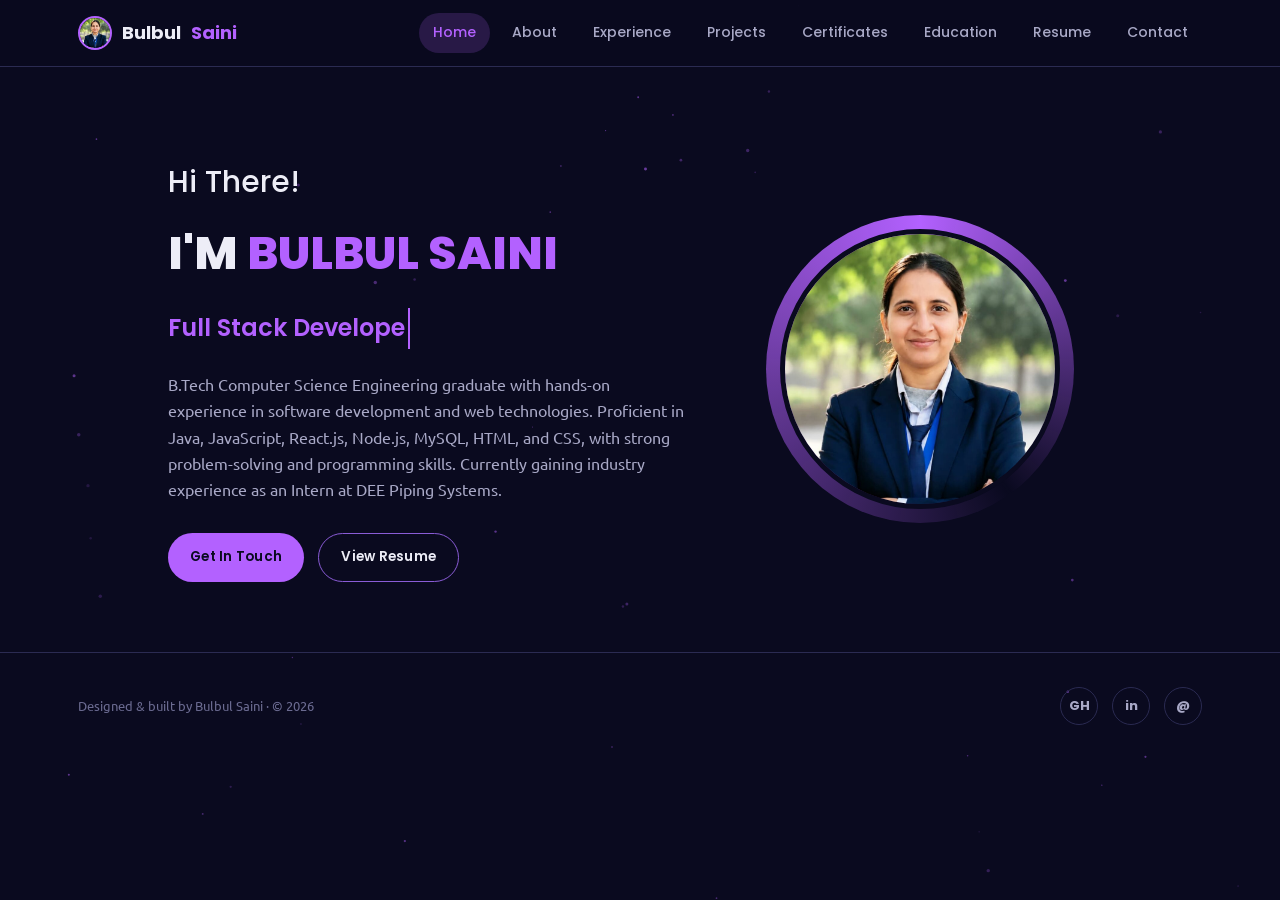
==== index.html @ fbf09c6c "Add files via upload" ====
<!DOCTYPE html>
<html lang="en">
<head>
<meta charset="UTF-8">
<meta name="viewport" content="width=device-width, initial-scale=1.0">
<title>Home — Bulbul Saini</title>
<link rel="stylesheet" href="styles.css">
</head>
<body>
<canvas id="particle-canvas"></canvas>
<nav class="navbar">
    <div class="navbar-inner">
      <a href="index.html" class="brand">
        <img src="assets/img/profile.jpg" class="brand-avatar" alt="Bulbul Saini">
        Bulbul <span>Saini</span>
      </a>
      <div class="nav-links" id="navLinks">
        <a href="index.html" class="active">Home</a>
        <a href="about.html">About</a>
        <a href="experience.html">Experience</a>
        <a href="projects.html">Projects</a>
        <a href="certificates.html">Certificates</a>
        <a href="education.html">Education</a>
        <a href="resume.html">Resume</a>
        <a href="contact.html">Contact</a>
      </div>
      <button class="nav-toggle" id="navToggle" aria-label="Toggle menu">&#9776;</button>
    </div>
  </nav>
<main>
  <section class="hero">
    <div class="wrap">
      <div class="hero-grid">
        <div>
          <div class="hero-hi">Hi There! </div>
          <div class="hero-name">I'M <span class="purple">BULBUL SAINI</span></div>
          <div class="hero-type" id="typeTarget"></div>
          <p class="hero-summary">
            B.Tech Computer Science Engineering graduate with hands-on experience in software development
            and web technologies. Proficient in Java, JavaScript, React.js, Node.js, MySQL, HTML, and CSS,
            with strong problem-solving and programming skills. Currently gaining industry experience as an
            Intern at DEE Piping Systems.
          </p>
          <div class="hero-cta">
            <a class="btn btn-primary" href="contact.html">Get In Touch</a>
            <a class="btn btn-ghost" href="resume.html">View Resume</a>
          </div>
        </div>
        <div class="hero-photo-wrap">
          <div class="hero-photo-ring"></div>
          <div class="hero-photo"><img src="assets/img/profile.jpg" alt="Bulbul Saini"></div>
        </div>
      </div>
    </div>
  </section>
</main>
<footer>
    <div class="footer-inner">
      <div class="footer-text">Designed &amp; built by Bulbul Saini &middot; &copy; 2026</div>
      <div class="footer-social">
        <a href="https://github.com/bulbulsaini" target="_blank" rel="noopener" aria-label="GitHub">GH</a>
        <a href="https://www.linkedin.com/in/bulbul-saini-715309261/" target="_blank" rel="noopener" aria-label="LinkedIn">in</a>
        <a href="mailto:since2008bulbul@gmail.com" aria-label="Email">@</a>
      </div>
    </div>
  </footer>
<script src="site.js"></script>
<script>
  initTypewriter('typeTarget', ['Full Stack Developer', 'Java Developer', 'React.js Developer', 'Problem Solver'], { typeSpeed: 65, deleteSpeed: 35, pause: 1300 });
</script>
</body>
</html>
---- styles.css ----
@import url('https://fonts.googleapis.com/css2?family=Poppins:wght@400;500;600;700;800&family=Ubuntu:wght@400;500;700&display=swap');

:root{
  --bg: #0a0a1f;
  --bg-alt: #0f0f2b;
  --card: #14142e;
  --card-raised: #1a1a38;
  --line: #2b2b52;
  --purple: #b361ff;
  --purple-dim: #8a5cd6;
  --purple-glow: rgba(179,97,255,0.18);
  --text: #ededf7;
  --text-dim: #a9a9c7;
  --text-faint: #6b6b91;
  --font-display: 'Poppins', sans-serif;
  --font-body: 'Ubuntu', sans-serif;
  --sidebar-w: 230px;
}

*{ margin:0; padding:0; box-sizing:border-box; }
html{ scroll-behavior:smooth; }
body{
  background: var(--bg);
  color: var(--text);
  font-family: var(--font-body);
  line-height: 1.7;
  -webkit-font-smoothing:antialiased;
  position: relative;
  overflow-x: hidden;
}
@media (prefers-reduced-motion: reduce){
  *{ animation-duration: 0.01ms !important; animation-iteration-count: 1 !important; transition-duration: 0.01ms !important; }
}
a{ color:inherit; text-decoration:none; }
:focus-visible{ outline: 2px solid var(--purple); outline-offset: 3px; }
ul{ list-style:none; }
img{ max-width:100%; display:block; }

/* ---------- PARTICLE CANVAS ---------- */
#particle-canvas{
  position: fixed; inset:0; z-index:0; pointer-events:none;
}

/* ---------- NAVBAR ---------- */
.navbar{
  position: sticky; top:0; z-index: 100;
  background: rgba(10,10,31,0.85);
  backdrop-filter: blur(10px);
  border-bottom: 1px solid var(--line);
}
.navbar-inner{
  max-width: 1180px; margin: 0 auto; padding: 0 28px;
  display:flex; align-items:center; justify-content:space-between; height: 66px;
}
.brand{ display:flex; align-items:center; gap:10px; font-family: var(--font-display); font-weight:700; font-size:18px; }
.brand-avatar{
  width:34px; height:34px; border-radius:50%; object-fit:cover;
  border: 2px solid var(--purple);
}
.brand span{ color: var(--purple); }
.nav-links{ display:flex; gap: 8px; align-items:center; }
.nav-links a{
  font-family: var(--font-display); font-size: 14px; font-weight:500; color: var(--text-dim);
  padding: 8px 14px; border-radius: 20px; transition: color .15s, background .15s;
}
.nav-links a:hover{ color: var(--text); background: var(--card-raised); }
.nav-links a.active{ color: var(--purple); background: var(--purple-glow); }
.nav-toggle{
  display:none; background:none; border: 1px solid var(--line); color: var(--text);
  width: 42px; height:42px; border-radius: 8px; font-size: 18px; cursor: pointer;
}
@media (max-width: 820px){
  .nav-links{
    position: fixed; top: 66px; right: 0; height: calc(100vh - 66px); width: 68vw; max-width: 280px;
    background: var(--bg-alt); border-left: 1px solid var(--line);
    flex-direction: column; align-items: stretch; padding: 20px; gap: 6px;
    transform: translateX(100%); transition: transform .25s ease; z-index: 99;
  }
  .nav-links.open{ transform: translateX(0); }
  .nav-links a{ padding: 12px 14px; }
  .nav-toggle{ display:block; }
}

/* ---------- SHELL ---------- */
main{ position: relative; z-index: 1; }
.wrap{ max-width: 1000px; margin: 0 auto; padding: 0 28px; }
.wrap-narrow{ max-width: 760px; margin: 0 auto; padding: 0 28px; }

.page-header{ padding: 70px 0 20px; text-align:center; }
.page-eyebrow{
  font-family: var(--font-display); font-size: 12px; letter-spacing: 0.12em; text-transform: uppercase;
  color: var(--purple); margin-bottom: 10px; font-weight: 600;
}
.page-title{
  font-family: var(--font-display); font-weight: 700; font-size: clamp(28px, 4.5vw, 40px);
}
.page-sub{ color: var(--text-dim); max-width: 560px; margin: 14px auto 0; }

/* ---------- HERO ---------- */
.hero{ padding: 90px 0 70px; }
.hero-grid{ display:grid; grid-template-columns: 1.15fr 0.85fr; gap: 40px; align-items:center; }
@media (max-width: 860px){ .hero-grid{ grid-template-columns: 1fr; } .hero-photo-wrap{ order:-1; margin: 0 auto 20px;} }

.hero-hi{ font-family: var(--font-display); font-size: clamp(22px, 3vw, 30px); font-weight:500; }
.hero-name{
  font-family: var(--font-display); font-weight: 800; font-size: clamp(30px, 5vw, 46px); margin-top: 6px;
}
.hero-name .purple{ color: var(--purple); }
.hero-type{
  margin-top: 16px; font-family: var(--font-display); font-size: clamp(18px, 2.6vw, 24px); font-weight:600; color: var(--purple);
  min-height: 34px;
}
.hero-type .cursor{ display:inline-block; width: 2px; background: var(--purple); margin-left: 3px; animation: blink 0.9s steps(1) infinite; }
@keyframes blink{ 50%{ opacity:0; } }

.hero-summary{ margin-top: 22px; color: var(--text-dim); max-width: 520px; font-size: 15.5px; }
.hero-cta{ margin-top: 30px; display:flex; gap: 14px; flex-wrap: wrap; }

.hero-photo-wrap{
  position: relative; width: 280px; height: 280px; margin: 0 auto; justify-self:center;
}
.hero-photo-ring{
  position:absolute; inset:-14px; border-radius: 50%;
  background: conic-gradient(from 0deg, var(--purple), transparent 40%, var(--purple));
  animation: spin 6s linear infinite;
}
@keyframes spin{ to{ transform: rotate(360deg); } }
.hero-photo{
  position:relative; width:280px; height:280px; border-radius:50%; overflow:hidden;
  border: 5px solid var(--bg); object-fit: cover;
}
.hero-photo img{ width:100%; height:100%; object-fit:cover; }

/* ---------- BUTTONS ---------- */
.btn{
  font-family: var(--font-display); font-size: 13.5px; font-weight: 600; letter-spacing:0.02em;
  padding: 12px 22px; border-radius: 26px; display:inline-flex; align-items:center; gap: 8px;
  transition: transform .15s, box-shadow .15s, background .15s, border-color .15s;
}
.btn-primary{ background: var(--purple); color: #0a0a1f; }
.btn-primary:hover{ transform: translateY(-2px); box-shadow: 0 8px 24px var(--purple-glow); }
.btn-ghost{ border: 1.5px solid var(--purple-dim); color: var(--text); }
.btn-ghost:hover{ border-color: var(--purple); color: var(--purple); transform: translateY(-2px); }

/* ---------- SECTION ---------- */
section{ padding: 20px 0 70px; }

/* ---------- ABOUT CARD ---------- */
.about-card{
  background: var(--card); border: 1px solid var(--line); border-radius: 14px; padding: 34px 36px;
  max-width: 760px; margin: 0 auto;
}
.about-card p{ color: var(--text-dim); font-size: 15.5px; }
.about-card .purple{ color: var(--purple); font-weight: 600; }

.subsys-grid{ display:grid; grid-template-columns: repeat(2, 1fr); gap: 14px; margin-top: 40px; max-width: 760px; margin-left:auto; margin-right:auto; }
@media (max-width: 700px){ .subsys-grid{ grid-template-columns: 1fr; } }
.subsys{ border: 1px solid var(--line); border-radius: 12px; padding: 20px 22px; background: var(--card); }
.subsys-title{ font-family: var(--font-display); font-size: 12px; letter-spacing: 0.08em; text-transform: uppercase; color: var(--purple); margin-bottom: 12px; font-weight:600; }
.subsys-items{ display:flex; flex-wrap:wrap; gap: 8px; }
.chip{ font-size: 13px; color: var(--text); background: var(--card-raised); border: 1px solid var(--line); padding: 6px 13px; border-radius: 16px; }

/* ---------- EXPERIENCE (LOG) ---------- */
.log{ position: relative; padding-left: 30px; max-width: 760px; margin: 0 auto; }
.log::before{ content:''; position:absolute; left: 5px; top: 6px; bottom: 6px; width: 2px; background: var(--line); }
.log-entry{ position: relative; padding-bottom: 44px; }
.log-entry:last-child{ padding-bottom: 0; }
.log-marker{ position:absolute; left: -30px; top: 4px; width: 12px; height: 12px; border-radius: 50%; background: var(--purple); box-shadow: 0 0 0 4px var(--purple-glow); }
.log-marker.dim{ background: var(--text-faint); box-shadow:none; }
.log-top{ display:flex; flex-wrap:wrap; align-items:baseline; justify-content:space-between; gap: 8px; margin-bottom: 4px;}
.log-role{ font-family: var(--font-display); font-weight: 700; font-size: 18px; }
.log-date{ font-family: var(--font-display); font-size: 12.5px; color: var(--text-faint); white-space: nowrap; }
.log-org{ font-size: 14.5px; color: var(--purple); margin-bottom: 12px; font-weight:500; }
.log-meta{ display:flex; gap:8px; flex-wrap:wrap; margin-bottom: 12px; }
.tag{
  font-family: var(--font-display); font-size: 11px; font-weight:500; color: var(--text-dim);
  border: 1px solid var(--line); padding: 3px 11px; border-radius: 12px;
}
.tag.live{ color: var(--purple); border-color: var(--purple-dim); }
.log li{ position: relative; padding-left: 18px; color: var(--text-dim); font-size: 14.5px; margin-bottom: 7px; }
.log li::before{ content:'▹'; position:absolute; left:0; color: var(--purple); }

/* ---------- PROJECTS ---------- */
.proj-grid{ display:grid; grid-template-columns: 1fr 1fr; gap: 20px; max-width: 900px; margin: 0 auto; }
@media (max-width: 700px){ .proj-grid{ grid-template-columns: 1fr; } }
.proj-card{ background: var(--card); border: 1px solid var(--line); border-radius: 14px; padding: 26px; transition: transform .18s, border-color .18s; }
.proj-card:hover{ transform: translateY(-4px); border-color: var(--purple-dim); }
.proj-card.wide{ grid-column: 1 / -1; }
.proj-name{ font-family: var(--font-display); font-weight: 700; font-size: 18px; margin-bottom: 10px; color: var(--text); }
.proj-desc{ color: var(--text-dim); font-size: 14px; margin-bottom: 16px; }
.proj-stack{ display:flex; gap: 7px; flex-wrap: wrap; }
.proj-link{
  display:inline-flex; align-items:center; gap:6px; margin-top: 16px;
  font-family: var(--font-display); font-size: 12.5px; font-weight:600; color: var(--purple);
  border: 1px solid var(--purple-dim); padding: 7px 14px; border-radius: 16px;
  transition: background .15s, color .15s;
}
.proj-link:hover{ background: var(--purple-glow); }

/* ---------- CERTIFICATES / EDU GALLERY ---------- */
.cert-grid{ display:grid; grid-template-columns: repeat(2, 1fr); gap: 22px; max-width: 900px; margin: 0 auto; }
@media (max-width: 700px){ .cert-grid{ grid-template-columns: 1fr; } }
.cert-card{
  background: var(--card); border: 1px solid var(--line); border-radius: 14px; overflow:hidden;
  transition: transform .18s, border-color .18s;
}
.cert-card:hover{ transform: translateY(-4px); border-color: var(--purple-dim); }
.cert-thumb{ aspect-ratio: 4/3; overflow:hidden; background: #fff; }
.cert-thumb img{ width:100%; height:100%; object-fit: contain; }
.cert-body{ padding: 18px 20px 22px; }
.cert-name{ font-family: var(--font-display); font-weight:600; font-size: 15px; margin-bottom: 4px; }
.cert-org{ font-size: 12.5px; color: var(--text-faint); margin-bottom: 12px; }

/* ---------- EDUCATION ---------- */
.edu-row{
  display:flex; justify-content:space-between; align-items:baseline; flex-wrap:wrap; gap: 6px;
  padding: 20px 0; border-bottom: 1px solid var(--line); max-width: 760px; margin: 0 auto;
}
.edu-row:last-child{ border-bottom:none; }
.edu-school{ font-family: var(--font-display); font-weight: 700; font-size: 16px; }
.edu-degree{ color: var(--text-dim); font-size: 13.5px; margin-top: 3px; }
.edu-meta{ font-family: var(--font-display); font-size: 12.5px; color: var(--text-faint); text-align:right; }

/* ---------- RESUME PAGE ---------- */
.resume-frame-wrap{
  max-width: 760px; margin: 0 auto; border: 1px solid var(--line); border-radius: 14px; overflow:hidden;
  background: var(--card);
}
.resume-frame-wrap iframe{ width: 100%; height: 780px; border: none; display:block; }
@media (max-width: 700px){ .resume-frame-wrap iframe{ height: 520px; } }

/* ---------- CONTACT ---------- */
.contact-grid{ display:flex; gap: 14px; flex-wrap: wrap; justify-content:center; max-width: 700px; margin: 0 auto; }

/* ---------- FOOTER ---------- */
footer{
  border-top: 1px solid var(--line); padding: 34px 0; position: relative; z-index:1;
}
.footer-inner{
  max-width: 1180px; margin:0 auto; padding: 0 28px;
  display:flex; align-items:center; justify-content:space-between; flex-wrap:wrap; gap: 14px;
}
.footer-text{ font-size: 13px; color: var(--text-faint); }
.footer-social{ display:flex; gap: 14px; }
.footer-social a{
  width: 38px; height:38px; border-radius:50%; border: 1px solid var(--line);
  display:flex; align-items:center; justify-content:center; color: var(--text-dim);
  transition: color .15s, border-color .15s, transform .15s;
  font-family: var(--font-display); font-size: 13px; font-weight:700;
}
.footer-social a:hover{ color: var(--purple); border-color: var(--purple); transform: translateY(-2px); }
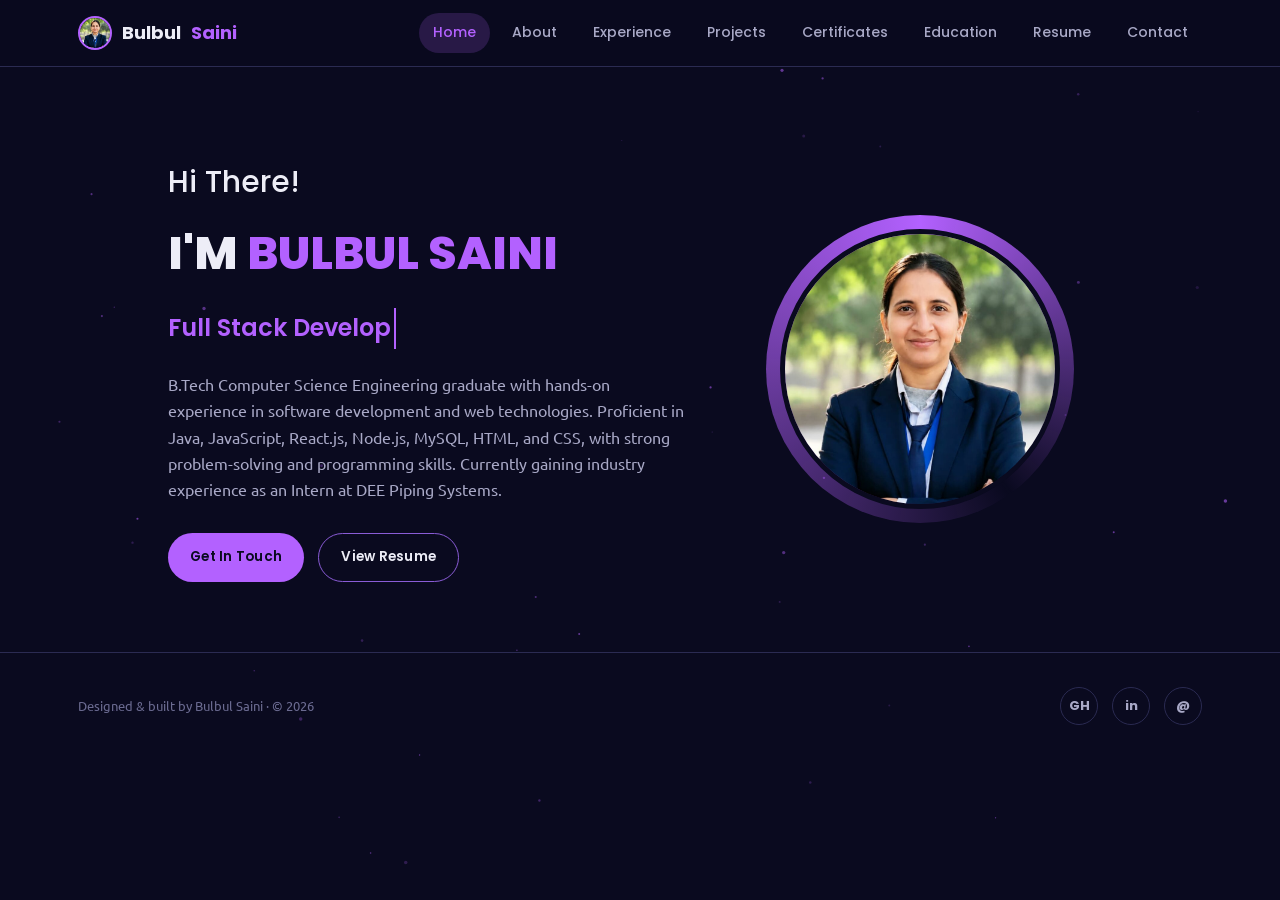
==== commit bd15e31f: "Update index.html" ====
--- a/index.html
+++ b/index.html
@@ -60,7 +60,7 @@
       <div class="footer-social">
         <a href="https://github.com/bulbulsaini" target="_blank" rel="noopener" aria-label="GitHub">GH</a>
         <a href="https://www.linkedin.com/in/bulbul-saini-715309261/" target="_blank" rel="noopener" aria-label="LinkedIn">in</a>
-        <a href="mailto:since2008bulbul@gmail.com" aria-label="Email">@</a>
+        <a href="mailto:since2003bulbul@gmail.com" aria-label="Email">@</a>
       </div>
     </div>
   </footer>
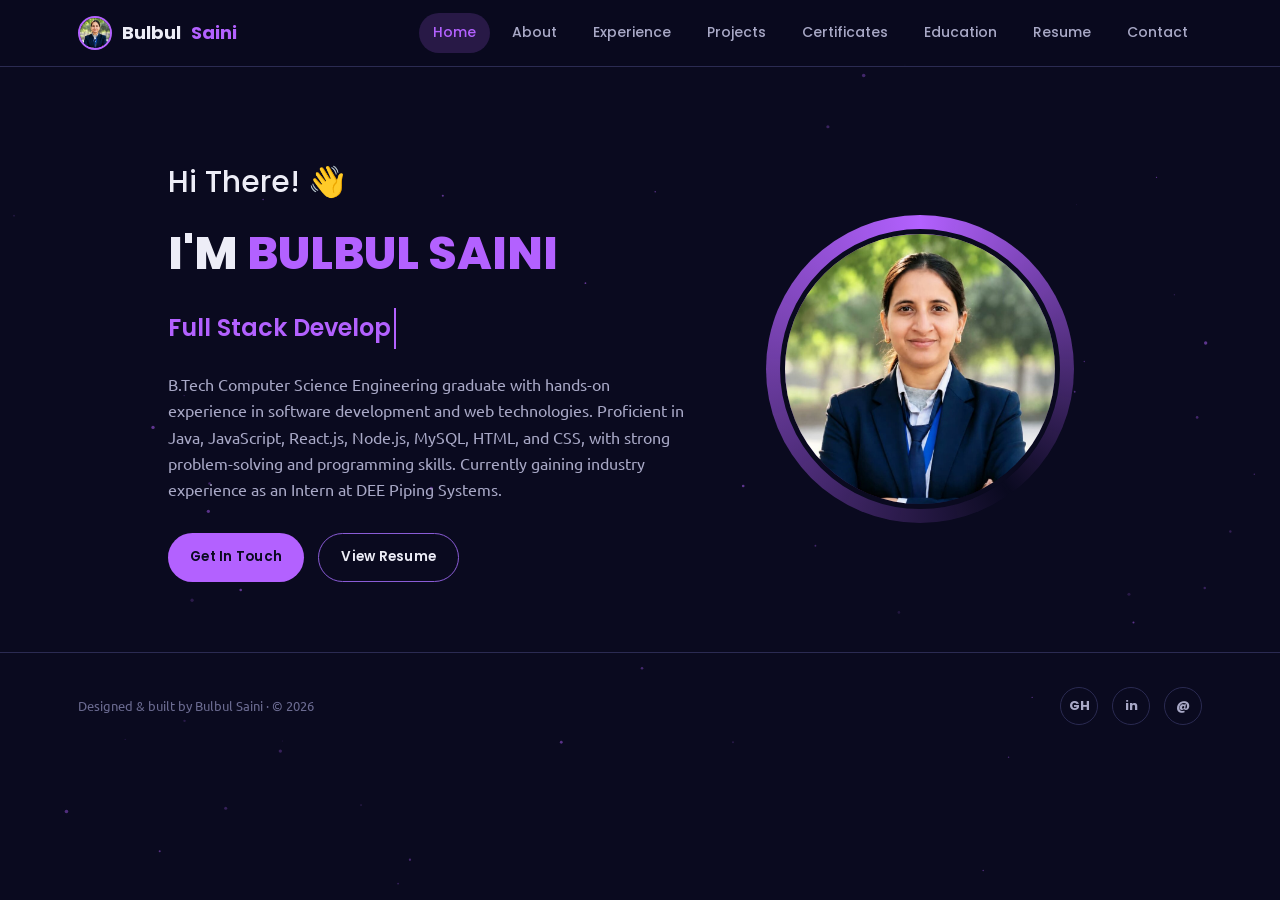
==== commit 32a2fa62: "Add files via upload" ====
--- a/index.html
+++ b/index.html
@@ -32,7 +32,7 @@
     <div class="wrap">
       <div class="hero-grid">
         <div>
-          <div class="hero-hi">Hi There! </div>
+          <div class="hero-hi">Hi There! 👋</div>
           <div class="hero-name">I'M <span class="purple">BULBUL SAINI</span></div>
           <div class="hero-type" id="typeTarget"></div>
           <p class="hero-summary">
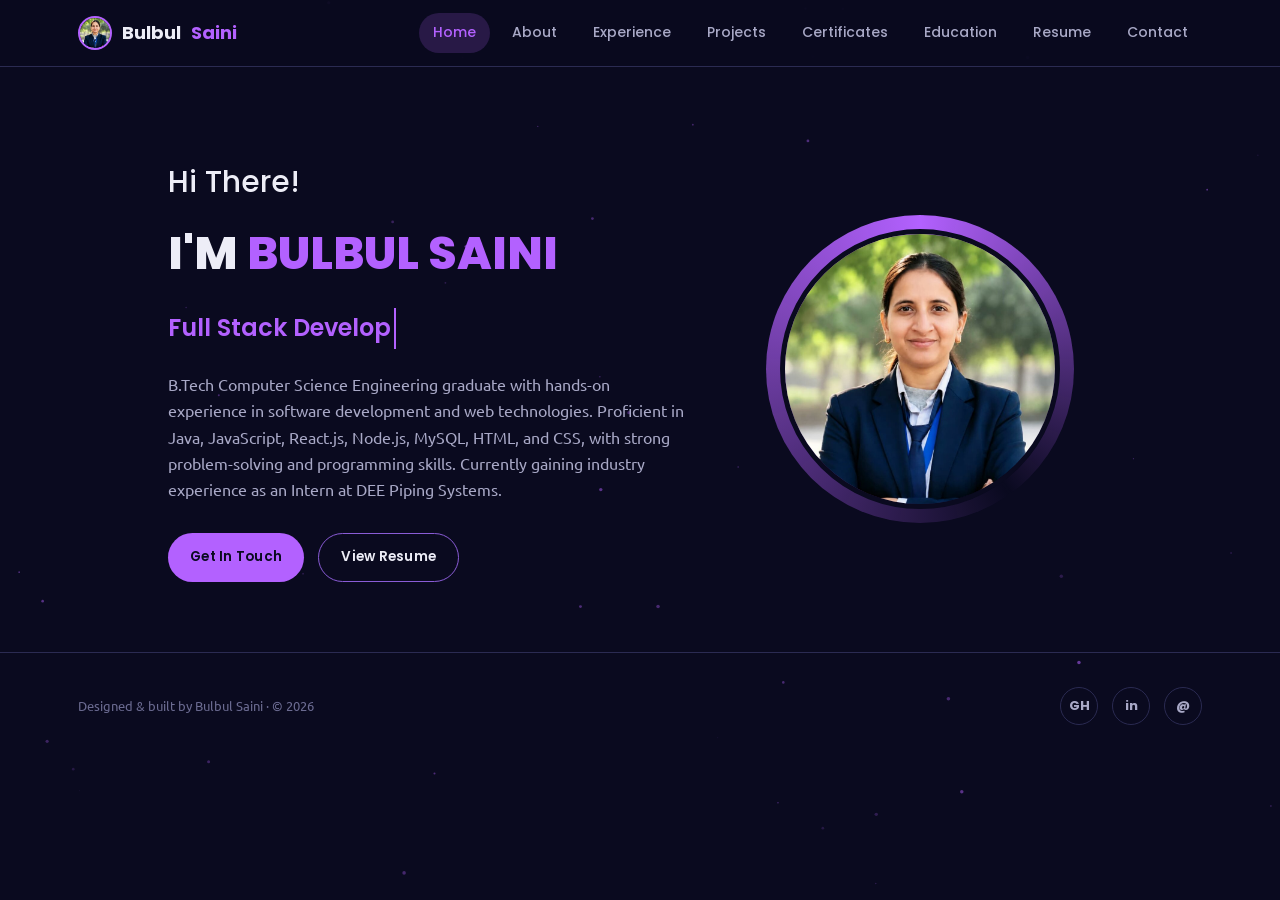
==== commit 75fe2623: "Add files via upload" ====
--- a/index.html
+++ b/index.html
@@ -32,7 +32,7 @@
     <div class="wrap">
       <div class="hero-grid">
         <div>
-          <div class="hero-hi">Hi There! 👋</div>
+          <div class="hero-hi">Hi There!</div>
           <div class="hero-name">I'M <span class="purple">BULBUL SAINI</span></div>
           <div class="hero-type" id="typeTarget"></div>
           <p class="hero-summary">
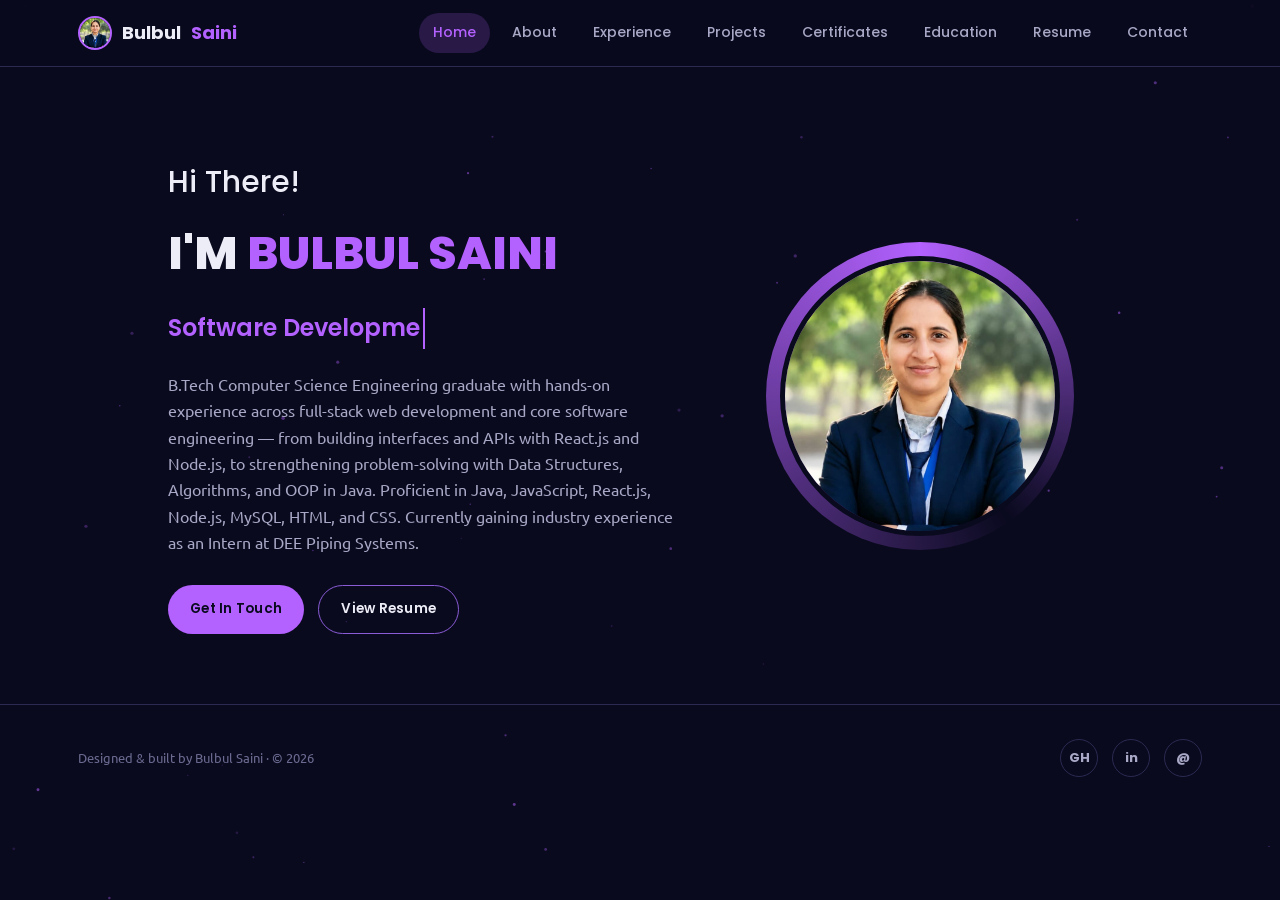
==== commit 14e1628b: "update the files" ====
--- a/index.html
+++ b/index.html
@@ -36,10 +36,11 @@
           <div class="hero-name">I'M <span class="purple">BULBUL SAINI</span></div>
           <div class="hero-type" id="typeTarget"></div>
           <p class="hero-summary">
-            B.Tech Computer Science Engineering graduate with hands-on experience in software development
-            and web technologies. Proficient in Java, JavaScript, React.js, Node.js, MySQL, HTML, and CSS,
-            with strong problem-solving and programming skills. Currently gaining industry experience as an
-            Intern at DEE Piping Systems.
+            B.Tech Computer Science Engineering graduate with hands-on experience across full-stack web
+            development and core software engineering — from building interfaces and APIs with React.js
+            and Node.js, to strengthening problem-solving with Data Structures, Algorithms, and OOP in Java.
+            Proficient in Java, JavaScript, React.js, Node.js, MySQL, HTML, and CSS. Currently gaining
+            industry experience as an Intern at DEE Piping Systems.
           </p>
           <div class="hero-cta">
             <a class="btn btn-primary" href="contact.html">Get In Touch</a>
@@ -66,7 +67,7 @@
   </footer>
 <script src="site.js"></script>
 <script>
-  initTypewriter('typeTarget', ['Full Stack Developer', 'Java Developer', 'React.js Developer', 'Problem Solver'], { typeSpeed: 65, deleteSpeed: 35, pause: 1300 });
+  initTypewriter('typeTarget', ['Software Development Engineer', 'Full Stack Developer', 'Java Developer', 'React.js Developer', 'Problem Solver'], { typeSpeed: 65, deleteSpeed: 35, pause: 1300 });
 </script>
 </body>
 </html>
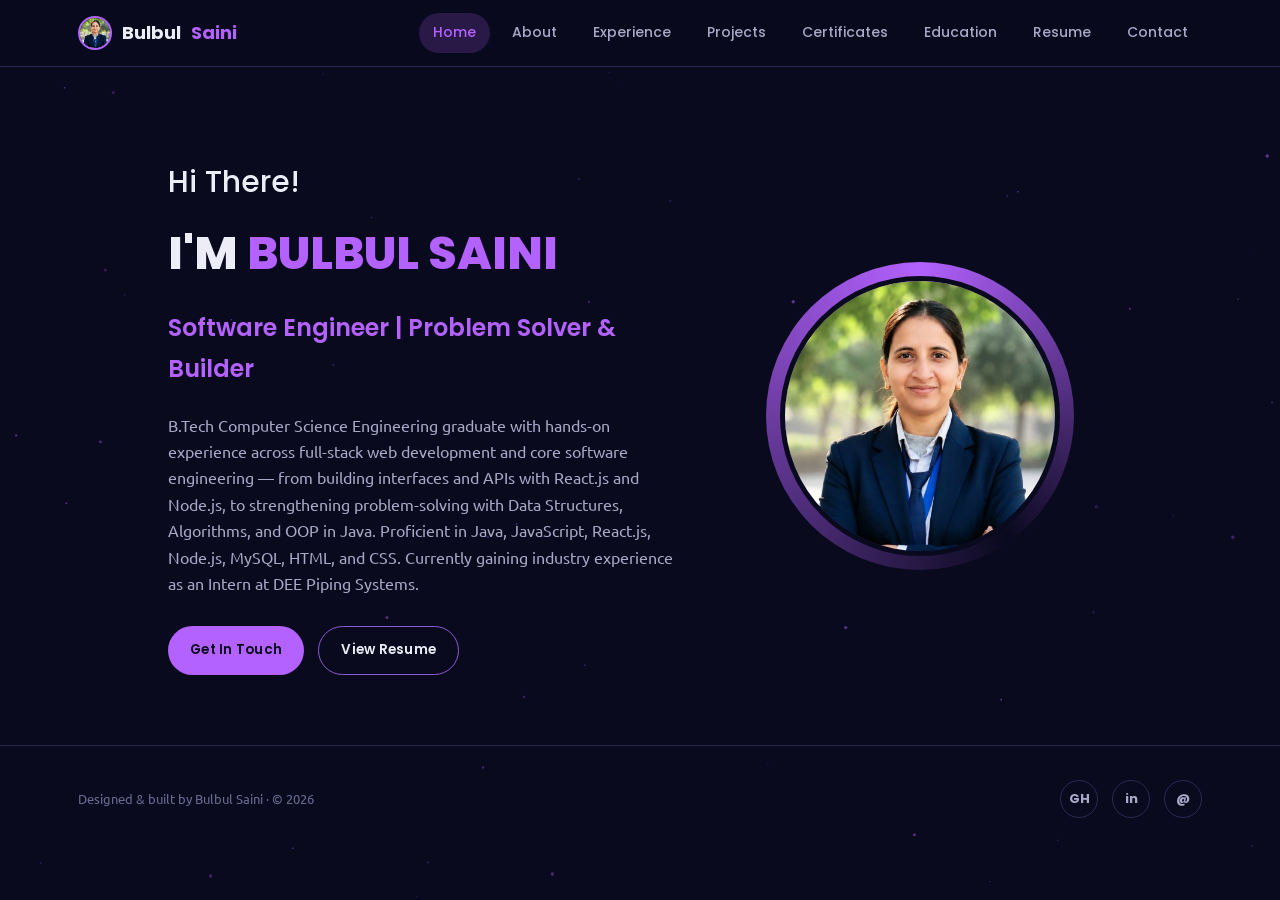
==== commit df4e8158: "updated files" ====
--- a/index.html
+++ b/index.html
@@ -34,7 +34,7 @@
         <div>
           <div class="hero-hi">Hi There!</div>
           <div class="hero-name">I'M <span class="purple">BULBUL SAINI</span></div>
-          <div class="hero-type" id="typeTarget"></div>
+          <div class="hero-type">Software Engineer | Problem Solver &amp; Builder</div>
           <p class="hero-summary">
             B.Tech Computer Science Engineering graduate with hands-on experience across full-stack web
             development and core software engineering — from building interfaces and APIs with React.js
@@ -66,8 +66,5 @@
     </div>
   </footer>
 <script src="site.js"></script>
-<script>
-  initTypewriter('typeTarget', ['Software Development Engineer', 'Full Stack Developer', 'Java Developer', 'React.js Developer', 'Problem Solver'], { typeSpeed: 65, deleteSpeed: 35, pause: 1300 });
-</script>
 </body>
 </html>
